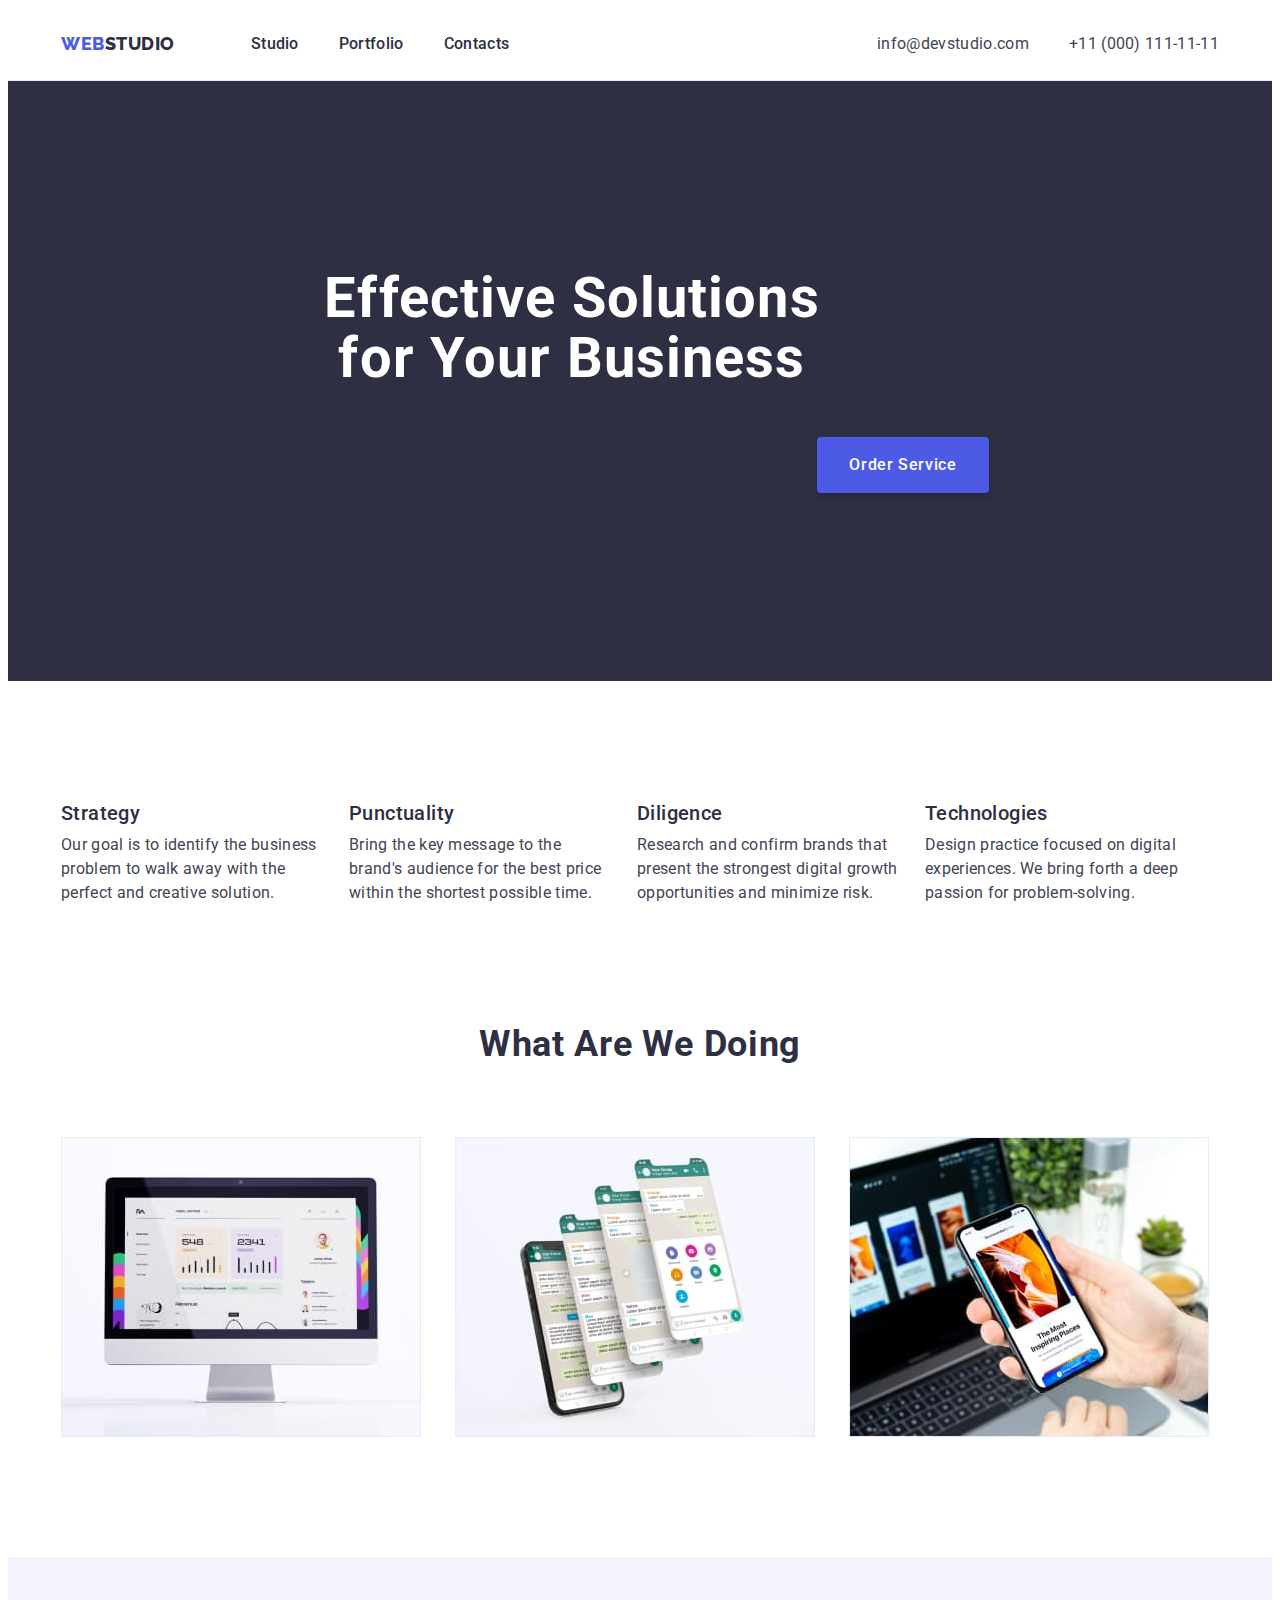
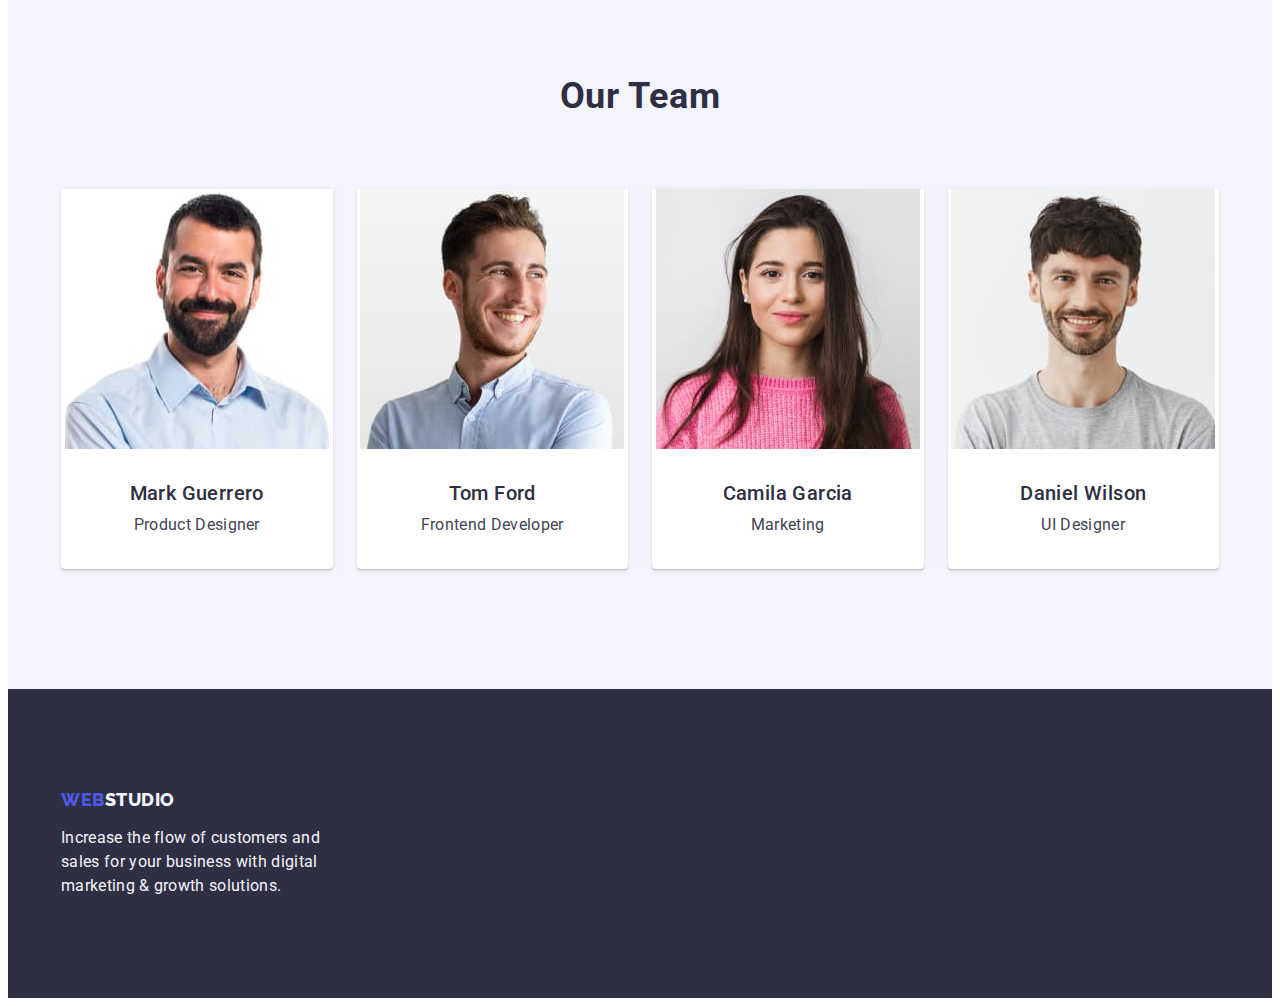
==== index.html @ 0e984e7d "Initial commit" ====
<!DOCTYPE html>
<html lang="en">

<head>
    <meta charset="UTF-8">
    <meta http-equiv="X-UA-Compatible" content="IE=edge">
    <meta name="viewport" content="width=device-width, initial-scale=1.0">
    <link rel="preconnect" href="https://fonts.googleapis.com">
    <link rel="preconnect" href="https://fonts.gstatic.com" crossorigin>
    <link
        href="https://fonts.googleapis.com/css2?family=Raleway:wght@800&amp;family=Roboto:wght@400;500;700;900&amp;display=swap"
        rel="stylesheet">
    <link rel="stylesheet" href="https://cdnjs.cloudflare.com/ajax/libs/modern-normalize/2.0.0/modern-normalize.min.css"
        integrity="sha512-4xo8blKMVCiXpTaLzQSLSw3KFOVPWhm/TRtuPVc4WG6kUgjH6J03IBuG7JZPkcWMxJ5huwaBpOpnwYElP/m6wg=="
        crossorigin="anonymous" referrerpolicy="no-referrer">
    <title>WebStudio</title>
    <link rel="stylesheet" href="./css/styles.css">
</head>

<body>
    <!-- Header -->
    <header class="header">
        <div class="container-header container">
            <nav class="header-nav">
                <a href="./index.html" class="logo-header link">Web<span class="span-logo">Studio</span></a>
                <ul class="header-menu list">
                    <li class="header-menu-item"><a href="./index.html" class="header-menu-link link">Studio</a></li>
                    <li class="header-menu-item"><a href="./portfolio.html" class="header-menu-link link">Portfolio</a>
                    </li>
                    <li class="header-menu-item"><a href="" class="header-menu-link link">Contacts</a></li>
                </ul>
            </nav>
            <address class="contacts">
                <ul class="contacts-menu list">
                    <li class="contacts-menu-item"><a href="mailto:info@devstudio.com"
                            class="contacts-menu-link link">info@devstudio.com</a></li>
                    <li class="contacts-menu-item"><a href="tel:+110001111111" class="contacts-menu-link link">+11 (000)
                            111-11-11</a></li>
                </ul>
            </address>
        </div>
    </header>

    <!-- Main -->
    <main>
        <section class="section-hero">
            <div class="hero-container container">
                <h1 class="hero-title">Effective Solutions for Your Business</h1>
                <button type="button" class="hero-button">Order Service</button>
            </div>
        </section>

        <section class="section-features">
            <div class="features-container container">
                <h2 hidden class="visually-hidden">Features</h2>
                <ul class="features-list list">
                    <li class="features-item">
                        <h3 class="features-title">Strategy</h3>
                        <p class="features-txt">Our goal is to identify the business problem to walk away with the
                            perfect
                            and creative solution.
                        </p>
                    </li>
                    <li class="features-item">
                        <h3 class="features-title">Punctuality</h3>
                        <p class="features-txt">Bring the key message to the brand's audience for the best price within
                            the
                            shortest possible
                            time.</p>
                    </li>
                    <li class="features-item">
                        <h3 class="features-title">Diligence</h3>
                        <p class="features-txt">Research and confirm brands that present the strongest digital growth
                            opportunities and minimize
                            risk.</p>
                    </li>
                    <li class="features-item">
                        <h3 class="features-title">Technologies</h3>
                        <p class="features-txt">Design practice focused on digital experiences. We bring forth a deep
                            passion for
                            problem-solving.</p>
                    </li>
                </ul>
            </div>
        </section>

        <section class="section-services">
            <div class="services-container container">
                <h2 class="services-title">What are we doing</h2>
                <ul class="services-list list">
                    <li class="services-list-item">
                        <img src="./images/img1.jpg" alt="a computer monitor" width="360" height="300">
                    </li>
                    <li class="services-list-item">
                        <img src="./images/img2.jpg" alt="mobile frontend" width="360" height="300">
                    </li>
                    <li class="services-list-item">
                        <img src="./images/img3.jpg" alt="a laptop and a phone" width="360" height="300">
                    </li>
                </ul>
            </div>
        </section>

        <section class="section-our-team">
            <div class="our-team-container container">
                <h2 class="team-title">Our Team</h2>
                <ul class="team-list list">
                    <li class="team-item">
                        <img src="./images/img4.jpg" alt="Mark Guerrero photo" width="264" height="260">
                        <div class="team-intro">
                            <h3 class="team-member">Mark Guerrero</h3>
                            <p class="team-position">Product Designer</p>
                        </div>
                    </li>
                    <li class="team-item">
                        <img src="./images/img5.jpg" alt="Tom Ford photo" width="264" height="260">
                        <div class="team-intro">
                            <h3 class="team-member">Tom Ford</h3>
                            <p class="team-position">Frontend Developer</p>
                        </div>
                    </li>
                    <li class="team-item">
                        <img src="./images/img6.jpg" alt="Camila Garcia photo" width="264" height="260">
                        <div class="team-intro">
                            <h3 class="team-member">Camila Garcia</h3>
                            <p class="team-position">Marketing</p>
                        </div>
                    </li>
                    <li class="team-item">
                        <img src="./images/img7.jpg" alt="Daniel Wilson photo" width="264" height="260">
                        <div class="team-intro">
                            <h3 class="team-member">Daniel Wilson</h3>
                            <p class="team-position">UI Designer</p>
                        </div>
                    </li>
                </ul>
            </div>
        </section>
    </main>

    <!-- Footer -->
    <footer class="footer">
        <div class="footer-container container">
            <a href="./index.html" class="logo-footer link">Web<span class="span-logo-footer">Studio</span></a>
            <p class="footer-txt">Increase the flow of customers and sales for your business with digital marketing &
                growth
                solutions.</p>
        </div>
    </footer>
</body>

</html>
---- css/styles.css ----
:root {
  --primary-brand: #4d5ae5;
  --pressed-state: #404bbf;
  --dark-color: #2e2f42;
  --light-color: #f4f4fd;
  --body-color: #434455;
  --white-background: #ffffff;
}

h1,
h2,
h3,
h4,
h5,
h6,
p {
  margin: 0;
}

img {
  display: block;
}

.visually-hidden {
  position: absolute;
  width: 1px;
  height: 1px;
  margin: -1px;
  border: 0;
  padding: 0;

  white-space: nowrap;
  clip-path: inset(100%);
  clip: rect(0 0 0 0);
  overflow: hidden;
}

body {
  font-family: "Roboto", sans-serif;
  background-color: #ffffff;
  color: #434455;
}

.span-logo {
  color: var(--dark-color);
}

/* page wrapper */

.container {
  width: 1158px;
  padding-right: 15px;
  padding-left: 15px;
  margin: 0 auto;
}

.link {
  text-decoration: none;
}

.list {
  list-style: none;
  padding-left: 0;
  margin: 0;
}

/* header */

.container-header {
  display: flex;
  justify-content: space-between;
  align-items: center;
}
.header {
  background-color: var(--white-background);
  padding: 24px;
  border-bottom: 1px solid #e7e9fc;
}

.header-menu {
  display: flex;
  gap: 40px;
}

.logo-header {
  font-family: "Raleway", sans-serif;
  font-weight: 800;
  font-size: 18px;
  line-height: 1.17;
  letter-spacing: 0.03em;
  text-transform: uppercase;
  color: var(--primary-brand);
  display: flex;
  align-self: center;
  margin-right: 76px;
}

.header-menu-link {
  font-weight: 500;
  font-size: 16px;
  line-height: 1.5;
  letter-spacing: 0.02em;
  color: var(--dark-color);
  padding-top: 24px;
  padding-bottom: 24px;
}

.contacts {
  font-style: normal;
  display: flex;
  margin-left: 332px;
}

.contacts-menu {
  display: flex;
  gap: 40px;
}

.header-nav {
  display: flex;
  align-items: center;
}

.contacts-menu-link {
  font-style: normal;
  font-size: 16px;
  line-height: 1.5;
  letter-spacing: 0.02em;
  color: var(--body-color);
}

.header-menu-link:hover,
.header-menu-link:focus {
  color: var(--pressed-state);
}

.contacts-menu-link:hover,
.contacts-menu-link:focus {
  color: var(--pressed-state);
}

/* hero */

.section-hero {
  background-color: var(--dark-color);
  padding: 188px 0px;
}

.hero-container {
  display: flex;
  flex-direction: column;
  padding: 0 316px;
}

.hero-title {
  font-weight: 700;
  font-size: 56px;
  line-height: 1.07;
  letter-spacing: 0.02em;
  text-align: center;
  color: var(--white-background);
  max-width: 496px;
  padding-bottom: 48px;
}

.hero-button {
  display: block;
  min-width: 169px;
  height: 56px;
  border: none;
  font-family: inherit;
  font-weight: 500;
  font-size: 16px;
  line-height: 1.5;
  letter-spacing: 0.04em;
  cursor: pointer;
  color: var(--white-background);
  background-color: var(--primary-brand);
  padding: 16px 32px;
  align-self: center;
  border-radius: 4px;
  box-shadow: 0px 4px 4px rgba(0, 0, 0, 0.15);
}

.hero-button:hover,
.hero-button:focus {
  background-color: var(--pressed-state);
}

/* features */

.section-features {
  background-color: var(--white-background);
  padding: 120px 0;
}

.features-list {
  display: flex;
  gap: 24px;
}

.features-item {
  width: 264px;
}

.features-item > h3 {
  margin-bottom: 8px;
}

.features-title {
  font-weight: 500;
  font-size: 20px;
  line-height: 1.2;
  letter-spacing: 0.02em;
  color: var(--dark-color);
}

.features-txt {
  font-size: 16px;
  line-height: 1.5;
  letter-spacing: 0.02em;
  color: #434455;
}

/* services */

.section-services {
  background-color: var(--white-background);
  padding-bottom: 120px;
}

.services-title {
  font-weight: 700;
  font-size: 36px;
  line-height: 1.11;
  text-align: center;
  letter-spacing: 0.02em;
  text-transform: capitalize;
  color: var(--dark-color);
  margin-bottom: 72px;
}

.services-list {
  display: flex;
  gap: 24px;
}

.services-list-item {
  width: calc((100% - 48px) / 3);
}
/* our team */

.section-our-team {
  background-color: var(--light-color);
  padding: 120px 0;
}

.team-item {
  display: flex;
  flex-direction: column;
  width: calc((100% - 3 * 24px) / 4);
  background-color: #ffffff;
  box-shadow: 0px 1px 6px rgba(46, 47, 66, 0.08),
    0px 1px 1px rgba(46, 47, 66, 0.16), 0px 2px 1px rgba(46, 47, 66, 0.08);
  border-radius: 0px 0px 4px 4px;
  justify-content: center;
  align-items: center;
}

.team-list {
  display: flex;
  gap: 24px;
}
.team-title {
  font-weight: 700;
  font-size: 36px;
  line-height: 1.11;
  letter-spacing: 0.02em;
  text-align: center;
  text-transform: capitalize;
  color: var(--dark-color);
  margin-bottom: 72px;
}

.team-member {
  font-weight: 500;
  font-size: 20px;
  line-height: 1.2;
  letter-spacing: 0.02em;
  color: var(--dark-color);
}

.team-position {
  font-size: 16px;
  line-height: 1.5;
  letter-spacing: 0.02em;
  color: #434455;
}

.team-intro {
  padding: 32px 16px;
}

.team-member {
  text-align: center;
  margin-bottom: 8px;
}

.team-position {
  text-align: center;
}
/* footer */

.logo-footer {
  font-family: "Raleway", sans-serif;
  font-weight: 800;
  font-size: 18px;
  line-height: 1.17;
  letter-spacing: 0.03em;
  text-transform: uppercase;
  color: var(--primary-brand);
  margin-bottom: 16px;
  display: inline-block;
}

.span-logo-footer {
  color: var(--light-color);
}

.footer {
  background-color: var(--dark-color);
  padding: 100px 0;
}

.footer-txt {
  font-family: "Roboto", sans-serif;
  font-size: 16px;
  line-height: 1.5;
  letter-spacing: 0.02em;
  color: var(--light-color);
  width: 264px;
}

/* portfolio */
.section-portfolio-display {
  background-color: var(--white-background);
  padding-top: 96px;
  padding-bottom: 120px;
}

.portfolio-button {
  font-family: inherit;
  font-weight: 500;
  font-size: 16px;
  line-height: 1.5;
  text-align: center;
  letter-spacing: 0.04em;
  cursor: pointer;
  color: var(--primary-brand);
  background-color: var(--light-color);
  padding: 12px 24px;
  border: 1px solid #e7e9fc;
  border-radius: 4px;
}

.portfolio-button:hover,
.portfolio-button:focus {
  background-color: var(--pressed-state);
  color: #ffffff;
  border: 1px solid transparent;
  box-shadow: 0px 3px 1px rgba(0, 0, 0, 0.1), 0px 2px 1px rgba(0, 0, 0, 0.08),
    0px 2px 2px rgba(0, 0, 0, 0.12);
  border-radius: 4px;
}

.project-item-name {
  font-weight: 500;
  font-size: 20px;
  line-height: 1.2;
  letter-spacing: 0.02em;
  color: var(--dark-color);
  margin-bottom: 8px;
}

.project-item-type {
  font-size: 16px;
  line-height: 1.5;
  letter-spacing: 0.02em;
  color: #434455;
}

.portfolio-list {
  display: flex;
  gap: 24px;
  align-items: center;
  justify-content: center;
  margin-bottom: 72px;
}

.project-list {
  display: flex;
  flex-wrap: wrap;
}

.portfolio-box {
  padding: 32px 16px;
  border: 1px solid #e7e9fc;
  border-top: none;
}

.project-item {
  margin-right: 24px;
  margin-bottom: 48px;
}

.project-item:nth-child(3) {
  margin-right: 0;
}
.project-item:nth-child(6) {
  margin-right: 0;
}
.project-item:nth-child(9) {
  margin-right: 0;
  margin-bottom: 0;
}
.project-item:nth-child(7) {
  margin-bottom: 0;
}
.project-item:nth-child(8) {
  margin-bottom: 0;
}
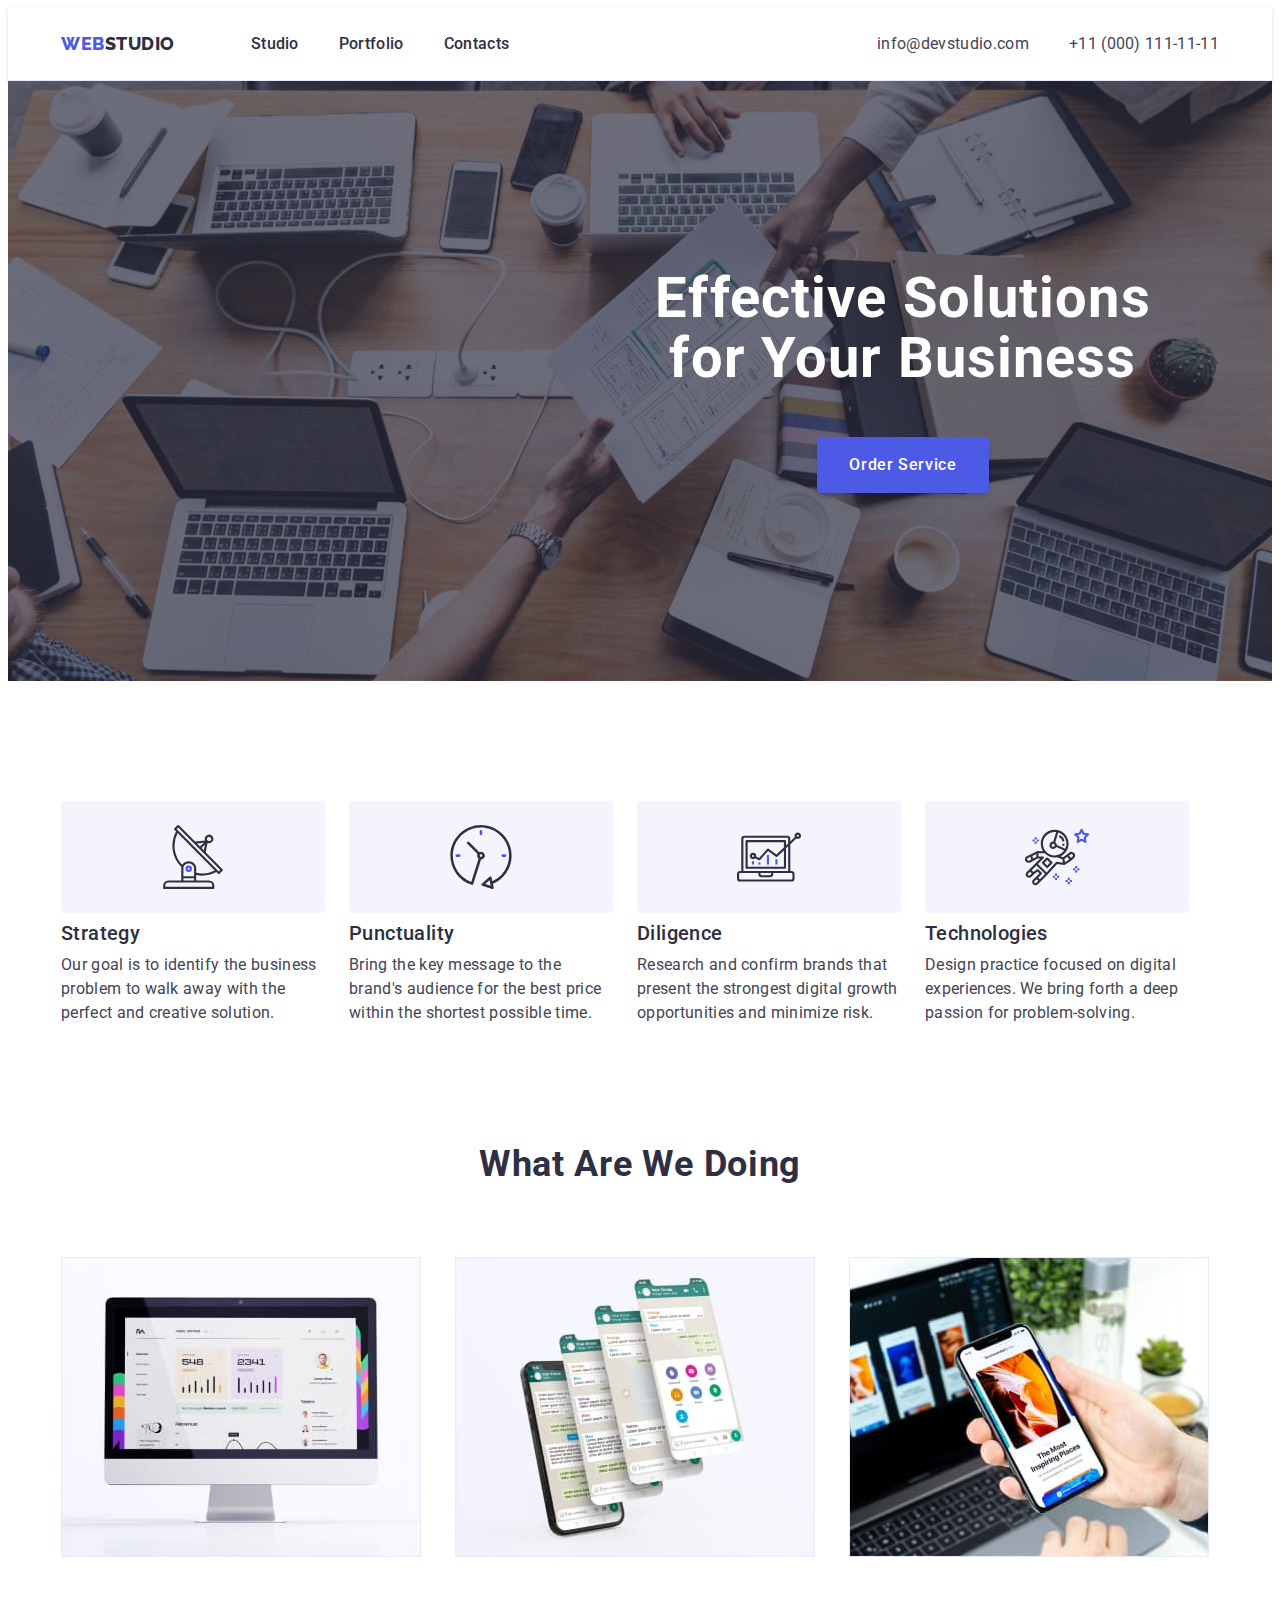
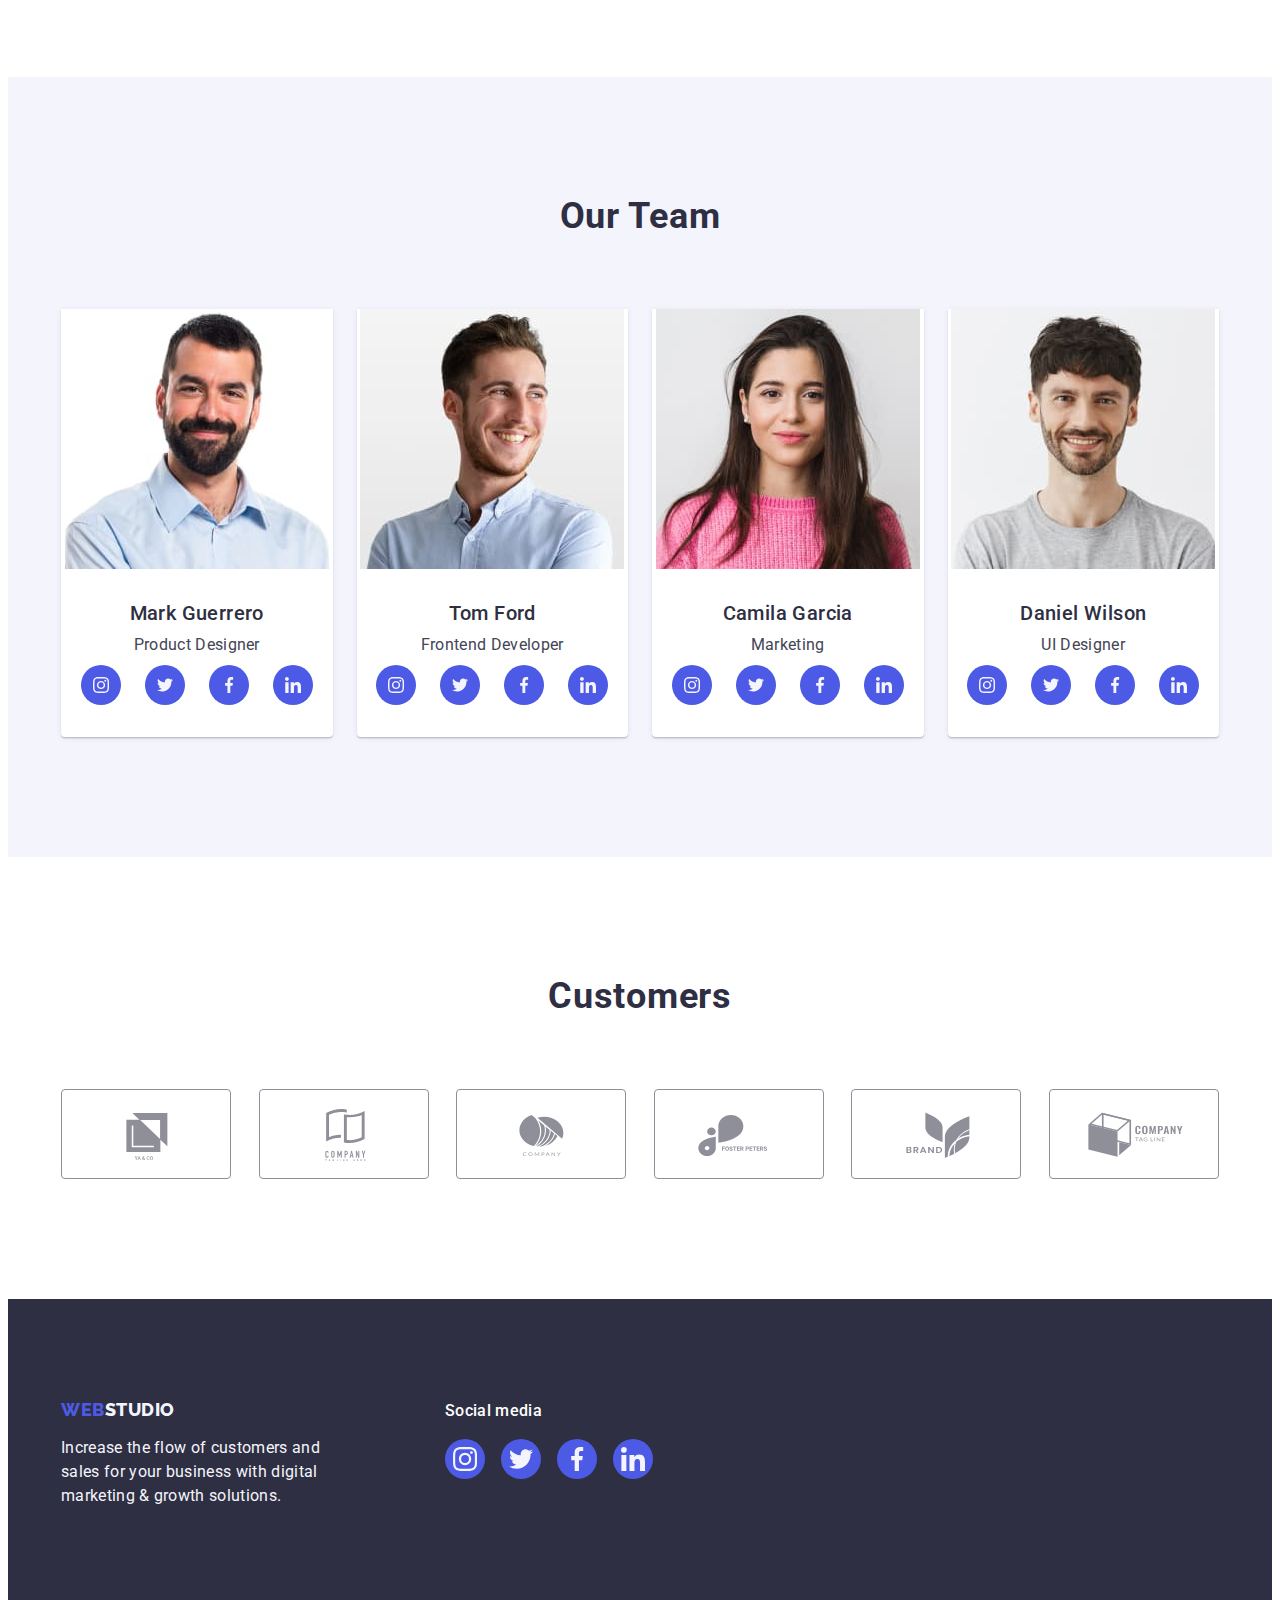
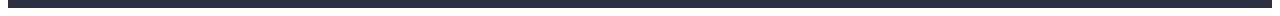
==== commit d70a87d0: "hw 4" ====
--- a/index.html
+++ b/index.html
@@ -24,8 +24,10 @@
             <nav class="header-nav">
                 <a href="./index.html" class="logo-header link">Web<span class="span-logo">Studio</span></a>
                 <ul class="header-menu list">
-                    <li class="header-menu-item"><a href="./index.html" class="header-menu-link link">Studio</a></li>
-                    <li class="header-menu-item"><a href="./portfolio.html" class="header-menu-link link">Portfolio</a>
+                    <li class="header-menu-item"><a href="./index.html" class="header-menu-link link">Studio</a>
+                    </li>
+                    <li class="header-menu-item"><a href="./portfolio.html"
+                            class="header-menu-link link portfolio">Portfolio</a>
                     </li>
                     <li class="header-menu-item"><a href="" class="header-menu-link link">Contacts</a></li>
                 </ul>
@@ -46,7 +48,7 @@
         <section class="section-hero">
             <div class="hero-container container">
                 <h1 class="hero-title">Effective Solutions for Your Business</h1>
-                <button type="button" class="hero-button">Order Service</button>
+                <button type="button" class="hero-button" data-modal-open">Order Service</button>
             </div>
         </section>
 
@@ -55,6 +57,11 @@
                 <h2 hidden class="visually-hidden">Features</h2>
                 <ul class="features-list list">
                     <li class="features-item">
+                        <div class="features-item-block">
+                            <svg class="features-item-icon" width="64" height="64">
+                                <use href="./images/icons.svg#icon-antenna"></use>
+                            </svg>
+                        </div>
                         <h3 class="features-title">Strategy</h3>
                         <p class="features-txt">Our goal is to identify the business problem to walk away with the
                             perfect
@@ -62,6 +69,11 @@
                         </p>
                     </li>
                     <li class="features-item">
+                        <div class="features-item-block">
+                            <svg class="features-item-icon" width="64" height="64">
+                                <use href="./images/icons.svg#icon-clock"></use>
+                            </svg>
+                        </div>
                         <h3 class="features-title">Punctuality</h3>
                         <p class="features-txt">Bring the key message to the brand's audience for the best price within
                             the
@@ -69,12 +81,22 @@
                             time.</p>
                     </li>
                     <li class="features-item">
+                        <div class="features-item-block">
+                            <svg class="features-item-icon" width="64" height="64">
+                                <use href="./images/icons.svg#icon-diagram"></use>
+                            </svg>
+                        </div>
                         <h3 class="features-title">Diligence</h3>
                         <p class="features-txt">Research and confirm brands that present the strongest digital growth
                             opportunities and minimize
                             risk.</p>
                     </li>
                     <li class="features-item">
+                        <div class="features-item-block">
+                            <svg class="features-item-icon" width="64" height="64">
+                                <use href="./images/icons.svg#icon-astronaut"></use>
+                            </svg>
+                        </div>
                         <h3 class="features-title">Technologies</h3>
                         <p class="features-txt">Design practice focused on digital experiences. We bring forth a deep
                             passion for
@@ -110,6 +132,28 @@
                         <div class="team-intro">
                             <h3 class="team-member">Mark Guerrero</h3>
                             <p class="team-position">Product Designer</p>
+                            <ul class="team-socials list">
+                                <li class="team-socials-item"><a href="" target="_blank" rel="noopener noreferrer"
+                                        class="team-socials-link link">
+                                        <svg class="team-socials-icon" width="16" height="16">
+                                            <use href="./images/icons.svg#icon-instagram"></use>
+                                        </svg></a></li>
+                                <li class="team-socials-item"><a href="" target="_blank" rel="noopener noreferrer"
+                                        class="team-socials-link link">
+                                        <svg class="team-socials-icon" width="16" height="16">
+                                            <use href="./images/icons.svg#icon-twitter"></use>
+                                        </svg></a></li>
+                                <li class="team-socials-item"><a href="" target="_blank" rel="noopener noreferrer"
+                                        class="team-socials-link link">
+                                        <svg class="team-socials-icon" width="16" height="16">
+                                            <use href="./images/icons.svg#icon-facebook"></use>
+                                        </svg></a></li>
+                                <li class="team-socials-item"><a href="" target="_blank" rel="noopener noreferrer"
+                                        class="team-socials-link link">
+                                        <svg class="team-socials-icon" width="16" height="16">
+                                            <use href="./images/icons.svg#icon-linkedin"></use>
+                                        </svg></a></li>
+                            </ul>
                         </div>
                     </li>
                     <li class="team-item">
@@ -117,6 +161,28 @@
                         <div class="team-intro">
                             <h3 class="team-member">Tom Ford</h3>
                             <p class="team-position">Frontend Developer</p>
+                            <ul class="team-socials list">
+                                <li class="team-socials-item"><a href="" target="_blank" rel="noopener noreferrer"
+                                        class="team-socials-link link">
+                                        <svg class="team-socials-icon" width="16" height="16">
+                                            <use href="./images/icons.svg#icon-instagram"></use>
+                                        </svg></a></li>
+                                <li class="team-socials-item"><a href="" target="_blank" rel="noopener noreferrer"
+                                        class="team-socials-link link">
+                                        <svg class="team-socials-icon" width="16" height="16">
+                                            <use href="./images/icons.svg#icon-twitter"></use>
+                                        </svg></a></li>
+                                <li class="team-socials-item"><a href="" target="_blank" rel="noopener noreferrer"
+                                        class="team-socials-link link">
+                                        <svg class="team-socials-icon" width="16" height="16">
+                                            <use href="./images/icons.svg#icon-facebook"></use>
+                                        </svg></a></li>
+                                <li class="team-socials-item"><a href="" target="_blank" rel="noopener noreferrer"
+                                        class="team-socials-link link">
+                                        <svg class="team-socials-icon" width="16" height="16">
+                                            <use href="./images/icons.svg#icon-linkedin"></use>
+                                        </svg></a></li>
+                            </ul>
                         </div>
                     </li>
                     <li class="team-item">
@@ -124,6 +190,28 @@
                         <div class="team-intro">
                             <h3 class="team-member">Camila Garcia</h3>
                             <p class="team-position">Marketing</p>
+                            <ul class="team-socials list">
+                                <li class="team-socials-item"><a href="" target="_blank" rel="noopener noreferrer"
+                                        class="team-socials-link link">
+                                        <svg class="team-socials-icon" width="16" height="16">
+                                            <use href="./images/icons.svg#icon-instagram"></use>
+                                        </svg></a></li>
+                                <li class="team-socials-item"><a href="" target="_blank" rel="noopener noreferrer"
+                                        class="team-socials-link link">
+                                        <svg class="team-socials-icon" width="16" height="16">
+                                            <use href="./images/icons.svg#icon-twitter"></use>
+                                        </svg></a></li>
+                                <li class="team-socials-item"><a href="" target="_blank" rel="noopener noreferrer"
+                                        class="team-socials-link link">
+                                        <svg class="team-socials-icon" width="16" height="16">
+                                            <use href="./images/icons.svg#icon-facebook"></use>
+                                        </svg></a></li>
+                                <li class="team-socials-item"><a href="" target="_blank" rel="noopener noreferrer"
+                                        class="team-socials-link link">
+                                        <svg class="team-socials-icon" width="16" height="16">
+                                            <use href="./images/icons.svg#icon-linkedin"></use>
+                                        </svg></a></li>
+                            </ul>
                         </div>
                     </li>
                     <li class="team-item">
@@ -131,7 +219,79 @@
                         <div class="team-intro">
                             <h3 class="team-member">Daniel Wilson</h3>
                             <p class="team-position">UI Designer</p>
-                        </div>
+                            <ul class="team-socials list">
+                                <li class="team-socials-item"><a href="" target="_blank" rel="noopener noreferrer"
+                                        class="team-socials-link link">
+                                        <svg class="team-socials-icon" width="16" height="16">
+                                            <use href="./images/icons.svg#icon-instagram"></use>
+                                        </svg></a></li>
+                                <li class="team-socials-item"><a href="" target="_blank" rel="noopener noreferrer"
+                                        class="team-socials-link link">
+                                        <svg class="team-socials-icon" width="16" height="16">
+                                            <use href="./images/icons.svg#icon-twitter"></use>
+                                        </svg></a></li>
+                                <li class="team-socials-item"><a href="" target="_blank" rel="noopener noreferrer"
+                                        class="team-socials-link link">
+                                        <svg class="team-socials-icon" width="16" height="16">
+                                            <use href="./images/icons.svg#icon-facebook"></use>
+                                        </svg></a></li>
+                                <li class="team-socials-item"><a href="" target="_blank" rel="noopener noreferrer"
+                                        class="team-socials-link link">
+                                        <svg class="team-socials-icon" width="16" height="16">
+                                            <use href="./images/icons.svg#icon-linkedin"></use>
+                                        </svg></a></li>
+                            </ul>
+                        </div>
+                    </li>
+                </ul>
+            </div>
+        </section>
+
+        <section class="section-customers">
+            <div class="customers-container container">
+                <h2 class="customers-title">Customers</h2>
+                <ul class="customers-list list">
+                    <li class="customers-item">
+                        <a href="" target="_blank" rel="noopener noreferrer" class="customers-item-link link">
+                            <svg class="customers-item-icon" width="104" height="56">
+                                <use href="./images/icons.svg#icon-client1"></use>
+                            </svg>
+                        </a>
+                    </li>
+                    <li class="customers-item">
+                        <a href="" target="_blank" rel="noopener noreferrer" class="customers-item-link link">
+                            <svg class="customers-item-icon" width="104" height="56">
+                                <use href="./images/icons.svg#icon-client2"></use>
+                            </svg>
+                        </a>
+                    </li>
+                    <li class="customers-item">
+                        <a href="" target="_blank" rel="noopener noreferrer" class="customers-item-link link">
+                            <svg class="customers-item-icon" width="104" height="56">
+                                <use href="./images/icons.svg#icon-client3"></use>
+                            </svg>
+                        </a>
+                    </li>
+                    <li class="customers-item">
+                        <a href="" target="_blank" rel="noopener noreferrer" class="customers-item-link link">
+                            <svg class="customers-item-icon" width="104" height="56">
+                                <use href="./images/icons.svg#icon-client4"></use>
+                            </svg>
+                        </a>
+                    </li>
+                    <li class="customers-item">
+                        <a href="" target="_blank" rel="noopener noreferrer" class="customers-item-link link">
+                            <svg class="customers-item-icon" width="104" height="56">
+                                <use href="./images/icons.svg#icon-client5"></use>
+                            </svg>
+                        </a>
+                    </li>
+                    <li class="customers-item">
+                        <a href="" target="_blank" rel="noopener noreferrer" class="customers-item-link link">
+                            <svg class="customers-item-icon" width="104" height="56">
+                                <use href="./images/icons.svg#icon-client6"></use>
+                            </svg>
+                        </a>
                     </li>
                 </ul>
             </div>
@@ -141,12 +301,59 @@
     <!-- Footer -->
     <footer class="footer">
         <div class="footer-container container">
-            <a href="./index.html" class="logo-footer link">Web<span class="span-logo-footer">Studio</span></a>
-            <p class="footer-txt">Increase the flow of customers and sales for your business with digital marketing &
-                growth
-                solutions.</p>
+            <div class="footer-inf">
+                <a href="./index.html" class="logo-footer link">Web<span class="span-logo-footer">Studio</span></a>
+                <p class="footer-txt">Increase the flow of customers and sales for your business with digital marketing
+                    &
+                    growth
+                    solutions.</p>
+            </div>
+
+            <div class="footer-social">
+                <p class="footer-social-text">Social media</p>
+                <ul class="footer-social-list list">
+                    <li>
+                        <a href="" target="_blank" rel="noopener noreferrer" class="footer-social-link link">
+                            <svg class="footer-social-icon" width="24" height="24">
+                                <use href="./images/icons.svg#icon-instagram"></use>
+                            </svg>
+                        </a>
+                    </li>
+                    <li>
+                        <a href="" target="_blank" rel="noopener noreferrer" class="footer-social-link link">
+                            <svg class="footer-social-icon" width="24" height="24">
+                                <use href="./images/icons.svg#icon-twitter"></use>
+                            </svg>
+                        </a>
+                    </li>
+                    <li>
+                        <a href="" target="_blank" rel="noopener noreferrer" class="footer-social-link link">
+                            <svg class="footer-social-icon" width="24" height="24">
+                                <use href="./images/icons.svg#icon-facebook"></use>
+                            </svg>
+                        </a>
+                    </li>
+                    <li>
+                        <a href="" target="_blank" rel="noopener noreferrer" class="footer-social-link link">
+                            <svg class="footer-social-icon" width="24" height="24">
+                                <use href="./images/icons.svg#icon-linkedin"></use>
+                            </svg>
+                        </a>
+                    </li>
+                </ul>
+            </div>
         </div>
     </footer>
+    <div class="backdrop is-hidden" data-modal>
+        <div class="modal">
+            <button type="button" class="modal-button" data-modal-close>
+                <svg width="8" height="8" class="modal-button-icon">
+                    <use href="./images/icons.svg#icon-close-cross"></use>
+                </svg>
+            </button>
+        </div>
+    </div>
+    <script src="./js/modal.js"></script>
 </body>
 
 </html>--- a/css/styles.css
+++ b/css/styles.css
@@ -5,6 +5,7 @@
   --light-color: #f4f4fd;
   --body-color: #434455;
   --white-background: #ffffff;
+  --transition-effect: 250ms cubic-bezier(0.4, 0, 0.2, 1);
 }
 
 h1,
@@ -41,10 +42,6 @@
   color: #434455;
 }
 
-.span-logo {
-  color: var(--dark-color);
-}
-
 /* page wrapper */
 
 .container {
@@ -66,15 +63,22 @@
 
 /* header */
 
+.span-logo {
+  color: var(--dark-color);
+}
+
 .container-header {
   display: flex;
   justify-content: space-between;
   align-items: center;
 }
+
 .header {
   background-color: var(--white-background);
   padding: 24px;
   border-bottom: 1px solid #e7e9fc;
+  box-shadow: 0px 2px 1px rgba(46, 47, 66, 0.08),
+    0px 1px 1px rgba(46, 47, 66, 0.16), 0px 1px 6px rgba(46, 47, 66, 0.08);
 }
 
 .header-menu {
@@ -101,8 +105,7 @@
   line-height: 1.5;
   letter-spacing: 0.02em;
   color: var(--dark-color);
-  padding-top: 24px;
-  padding-bottom: 24px;
+  padding: 24px 0;
 }
 
 .contacts {
@@ -144,6 +147,16 @@
 .section-hero {
   background-color: var(--dark-color);
   padding: 188px 0px;
+  background-image: linear-gradient(
+      rgba(46, 47, 66, 0.7),
+      rgba(46, 47, 66, 0.7)
+    ),
+    url(../images/people-office.jpg);
+  background-repeat: no-repeat;
+  background-size: cover;
+  background-position: center;
+  margin: 0 auto;
+  max-width: 1440px;
 }
 
 .hero-container {
@@ -161,6 +174,7 @@
   color: var(--white-background);
   max-width: 496px;
   padding-bottom: 48px;
+  margin: auto;
 }
 
 .hero-button {
@@ -177,9 +191,11 @@
   color: var(--white-background);
   background-color: var(--primary-brand);
   padding: 16px 32px;
+  margin: auto;
   align-self: center;
   border-radius: 4px;
   box-shadow: 0px 4px 4px rgba(0, 0, 0, 0.15);
+  transition: background-color var(--transition-effect);
 }
 
 .hero-button:hover,
@@ -220,6 +236,17 @@
   line-height: 1.5;
   letter-spacing: 0.02em;
   color: #434455;
+}
+
+.features-item-block {
+  background: var(--light-color);
+  border-radius: 4px;
+  width: 264px;
+  height: 112px;
+  margin-bottom: 8px;
+  display: flex;
+  align-items: center;
+  justify-content: center;
 }
 
 /* services */
@@ -309,6 +336,81 @@
 .team-position {
   text-align: center;
 }
+
+.team-socials {
+  display: flex;
+  justify-content: center;
+  align-items: center;
+  gap: 24px;
+  margin-top: 8px;
+}
+
+.team-socials-link {
+  width: 40px;
+  height: 40px;
+  background-color: var(--primary-brand);
+  border-radius: 50%;
+  display: flex;
+  align-items: center;
+  justify-content: center;
+  transition: background-color var(--pressed-state);
+}
+
+.team-socials-link:hover,
+.team-socials-link:focus {
+  background-color: var(--pressed-state);
+}
+
+/* customers */
+
+.section-customers {
+  background-color: var(--white-background);
+  padding: 120px 0;
+}
+.customers-title {
+  font-weight: 700;
+  font-size: 36px;
+  line-height: 1.11;
+  text-align: center;
+  letter-spacing: 0.02em;
+  text-transform: capitalize;
+  color: var(--dark-color);
+  margin-bottom: 72px;
+}
+
+.customers-list {
+  display: flex;
+  justify-content: space-between;
+  gap: 24px;
+}
+
+.customers-item-link {
+  display: flex;
+  justify-content: center;
+  align-items: center;
+  border: 1px solid;
+  border-radius: 4px;
+  border-color: #8e8f99;
+  width: 168px;
+  height: 88px;
+  transition: border-color var(--pressed-state);
+}
+
+.customers-item-link:hover,
+.customers-item-link:focus {
+  border-color: var(--pressed-state);
+  color: var(--pressed-state);
+}
+
+.customers-item-icon {
+  fill: #8e8f99;
+}
+
+.customers-item-link:hover .customers-item-icon,
+.customers-item-link:focus .customers-item-icon {
+  fill: #404bbf;
+}
+
 /* footer */
 
 .logo-footer {
@@ -341,7 +443,46 @@
   width: 264px;
 }
 
+.footer-inf {
+  margin-right: 120px;
+}
+
+.footer-social-text {
+  font-weight: 500;
+  font-size: 16px;
+  line-height: 1.5;
+  letter-spacing: 0.02em;
+  color: var(--white-background);
+  margin-bottom: 16px;
+}
+
+.footer-social-list {
+  display: flex;
+  gap: 16px;
+}
+
+.footer-social-link {
+  width: 40px;
+  height: 40px;
+  background-color: var(--primary-brand);
+  border-radius: 50%;
+  display: flex;
+  align-items: center;
+  justify-content: center;
+  transition: background-color var(--pressed-state);
+}
+
+.footer-social-link:hover,
+.footer-social-link:focus {
+  background-color: #31d0aa;
+}
+
+.footer-container {
+  display: flex;
+  align-items: baseline;
+}
 /* portfolio */
+
 .section-portfolio-display {
   background-color: var(--white-background);
   padding-top: 96px;
@@ -429,3 +570,95 @@
 .project-item:nth-child(8) {
   margin-bottom: 0;
 }
+
+.portfolio-cover {
+  position: relative;
+  overflow: hidden;
+}
+
+.portfolio-cover-txt {
+  position: absolute;
+  top: 0;
+  left: 0;
+  height: 100%;
+  transform: translateY(100%);
+  padding: 40px 32px;
+  font-size: 16px;
+  line-height: 1.5;
+  letter-spacing: 0.02em;
+  color: var(--light-color);
+  background-color: var(--primary-brand);
+  transition: transform var(--transition-effect);
+}
+
+.project-link:hover .portfolio-cover-txt,
+.project-link:focus .portfolio-cover-txt {
+  transform: translateY(0%);
+}
+
+/* backdrop */
+.backdrop {
+  position: fixed;
+  top: 0;
+  z-index: 999;
+  width: 100%;
+  height: 100%;
+  background-color: rgba(46, 47, 66, 0.4);
+  transition: opacity var(--transition-effect),
+    visibility var(--transition-effect);
+}
+
+.modal {
+  position: absolute;
+  top: 50%;
+  left: 50%;
+  width: 408px;
+  min-height: 584px;
+  background-color: #fcfcfc;
+  box-shadow: 0px 1px 1px rgba(0, 0, 0, 0.14), 0px 1px 3px rgba(0, 0, 0, 0.12),
+    0px 2px 1px rgba(0, 0, 0, 0.2);
+  border-radius: 4px;
+  transform: translate(-50%, -50%) scaleX(1);
+  transition: transform var(--transition-effect);
+}
+
+.modal-button {
+  position: absolute;
+  display: flex;
+  align-items: center;
+  justify-content: center;
+  padding: 0;
+  right: 24px;
+  top: 24px;
+  width: 24px;
+  height: 24px;
+  background-color: #e7e9fc;
+  border: 1px solid rgba(0, 0, 0, 0.1);
+  border-radius: 50%;
+  cursor: pointer;
+  transition: background-color var(--transition-effect),
+    border var(--transition-effect);
+}
+
+.modal-button:hover,
+.modal-button:focus {
+  background-color: #404bbf;
+  border: none;
+  fill: #ffffff;
+}
+
+.is-hidden {
+  visibility: hidden;
+  opacity: 0;
+  pointer-events: none;
+}
+
+.modal-button-icon {
+  fill: #2e2f42;
+  transition: fill var(--transition-effect);
+}
+
+.modal-button:hover .modal-button-icon,
+.modal-button:focus .modal-button-icon {
+  fill: #ffffff;
+}
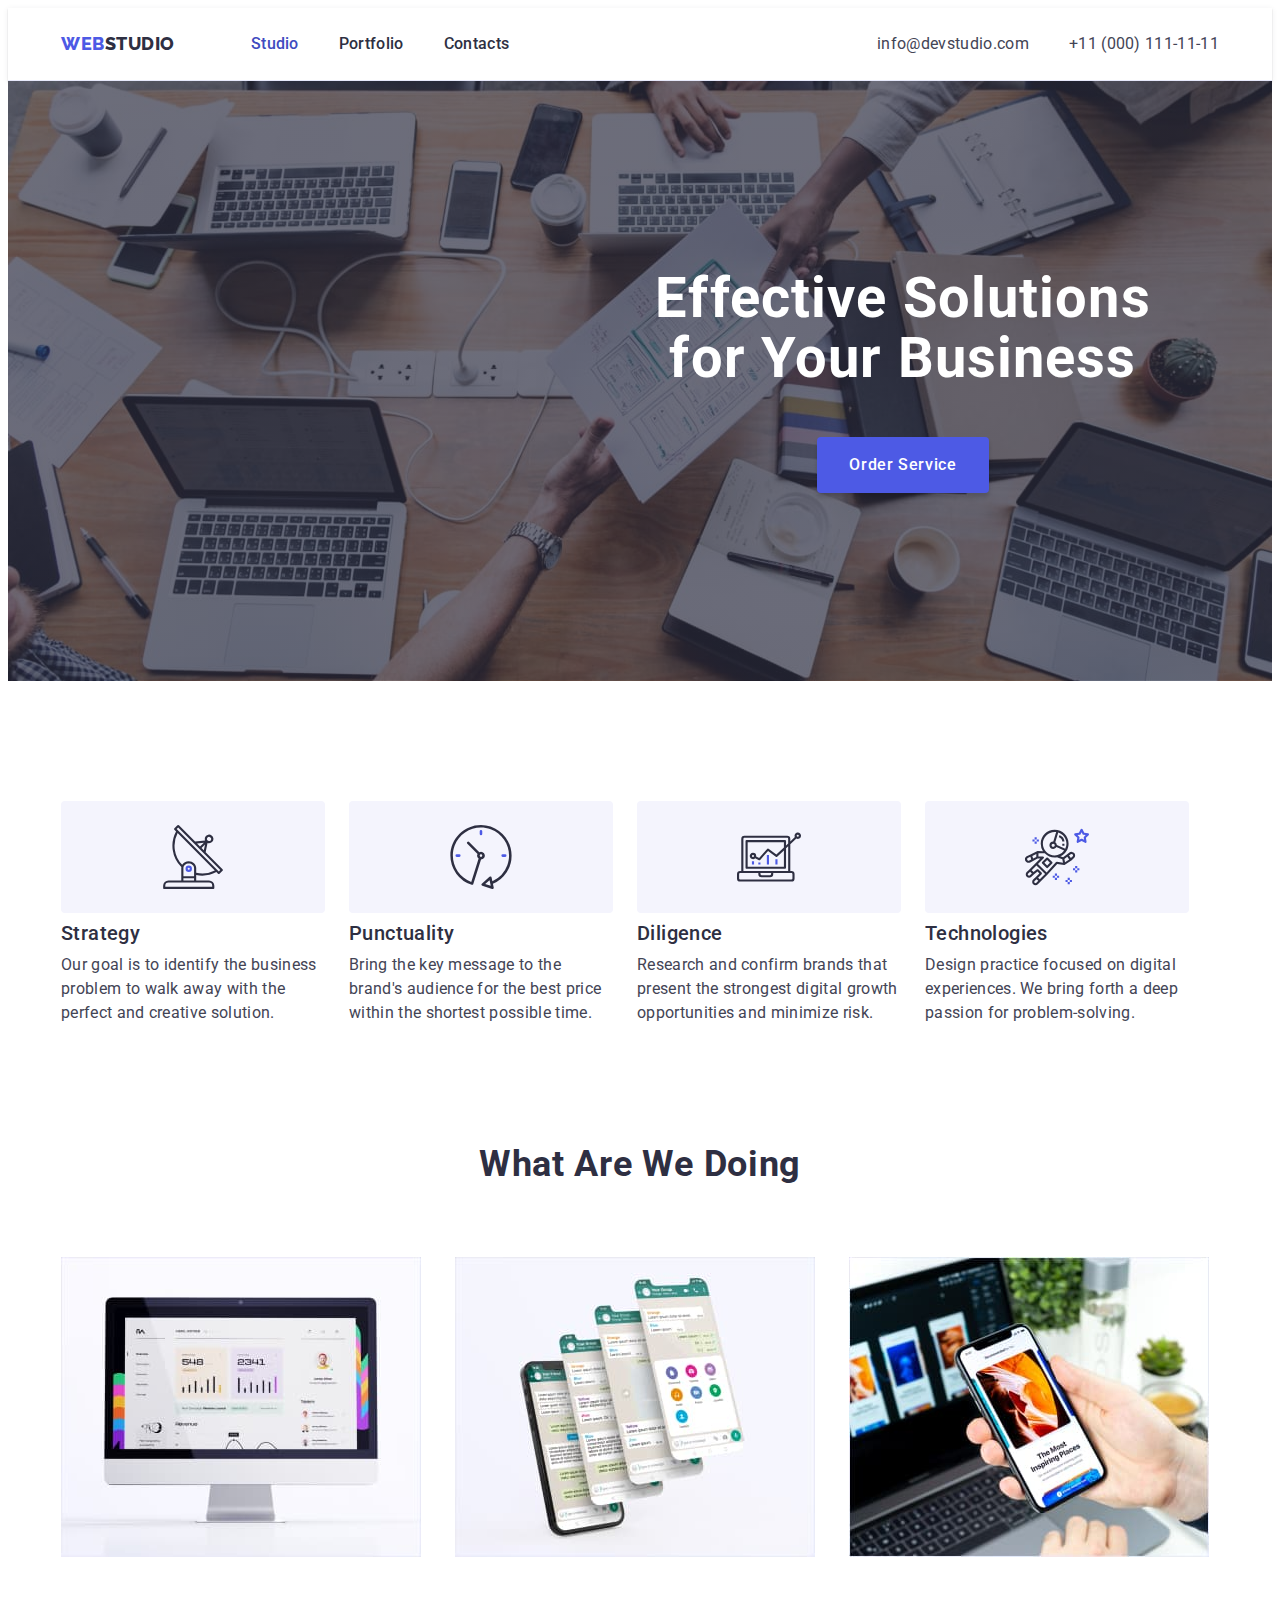
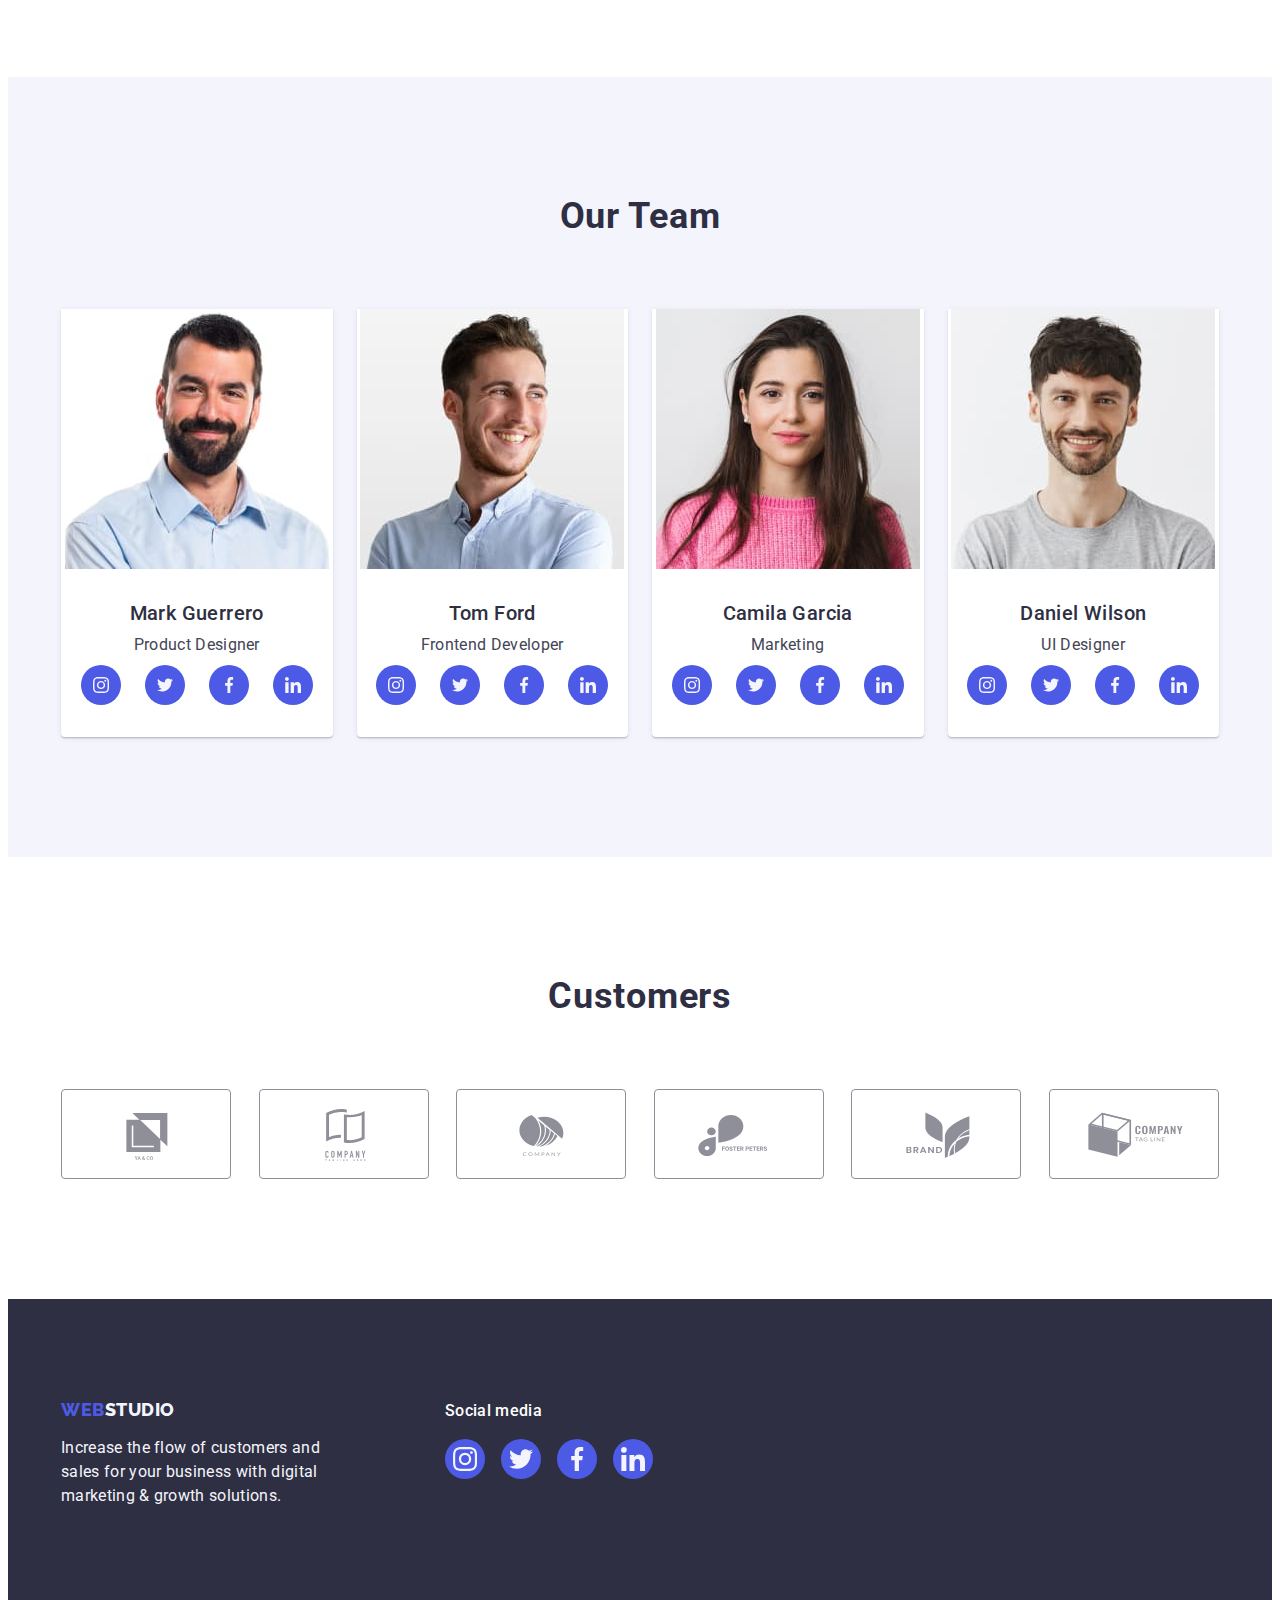
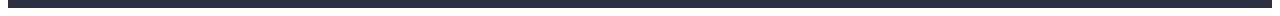
==== commit 8c1e6171: "hw" ====
--- a/index.html
+++ b/index.html
@@ -24,7 +24,7 @@
             <nav class="header-nav">
                 <a href="./index.html" class="logo-header link">Web<span class="span-logo">Studio</span></a>
                 <ul class="header-menu list">
-                    <li class="header-menu-item"><a href="./index.html" class="header-menu-link link">Studio</a>
+                    <li class="header-menu-item"><a href="./index.html" class="header-menu-link link current">Studio</a>
                     </li>
                     <li class="header-menu-item"><a href="./portfolio.html"
                             class="header-menu-link link portfolio">Portfolio</a>
@@ -48,7 +48,7 @@
         <section class="section-hero">
             <div class="hero-container container">
                 <h1 class="hero-title">Effective Solutions for Your Business</h1>
-                <button type="button" class="hero-button" data-modal-open">Order Service</button>
+                <button type="button" class="hero-button" data-modal-open>Order Service</button>
             </div>
         </section>
 
@@ -312,28 +312,28 @@
             <div class="footer-social">
                 <p class="footer-social-text">Social media</p>
                 <ul class="footer-social-list list">
-                    <li>
+                    <li class="footer-social-item">
                         <a href="" target="_blank" rel="noopener noreferrer" class="footer-social-link link">
                             <svg class="footer-social-icon" width="24" height="24">
                                 <use href="./images/icons.svg#icon-instagram"></use>
                             </svg>
                         </a>
                     </li>
-                    <li>
+                    <li class="footer-social-item">
                         <a href="" target="_blank" rel="noopener noreferrer" class="footer-social-link link">
                             <svg class="footer-social-icon" width="24" height="24">
                                 <use href="./images/icons.svg#icon-twitter"></use>
                             </svg>
                         </a>
                     </li>
-                    <li>
+                    <li class="footer-social-item">
                         <a href="" target="_blank" rel="noopener noreferrer" class="footer-social-link link">
                             <svg class="footer-social-icon" width="24" height="24">
                                 <use href="./images/icons.svg#icon-facebook"></use>
                             </svg>
                         </a>
                     </li>
-                    <li>
+                    <li class="footer-social-item">
                         <a href="" target="_blank" rel="noopener noreferrer" class="footer-social-link link">
                             <svg class="footer-social-icon" width="24" height="24">
                                 <use href="./images/icons.svg#icon-linkedin"></use>
@@ -344,6 +344,7 @@
             </div>
         </div>
     </footer>
+    <!-- Modal -->
     <div class="backdrop is-hidden" data-modal>
         <div class="modal">
             <button type="button" class="modal-button" data-modal-close>
--- a/css/styles.css
+++ b/css/styles.css
@@ -106,35 +106,55 @@
   letter-spacing: 0.02em;
   color: var(--dark-color);
   padding: 24px 0;
-}
-
-.contacts {
-  font-style: normal;
-  display: flex;
-  margin-left: 332px;
-}
-
-.contacts-menu {
-  display: flex;
-  gap: 40px;
-}
-
-.header-nav {
-  display: flex;
-  align-items: center;
-}
-
-.contacts-menu-link {
-  font-style: normal;
-  font-size: 16px;
-  line-height: 1.5;
-  letter-spacing: 0.02em;
-  color: var(--body-color);
+  transition: color 250ms cubic-bezier(0.4, 0, 0.2, 1);
 }
 
 .header-menu-link:hover,
 .header-menu-link:focus {
   color: var(--pressed-state);
+}
+
+.current {
+  position: relative;
+}
+
+.current::after {
+  content: "";
+  position: absolute;
+  left: 0;
+  bottom: -1px;
+  height: 4px;
+  background-color: #404bbf;
+  border-radius: 2px;
+}
+
+.header-menu-link.current {
+  color: #404bbf;
+}
+
+.contacts {
+  font-style: normal;
+  display: flex;
+  margin-left: 332px;
+}
+
+.contacts-menu {
+  display: flex;
+  gap: 40px;
+}
+
+.header-nav {
+  display: flex;
+  align-items: center;
+}
+
+.contacts-menu-link {
+  font-style: normal;
+  font-size: 16px;
+  line-height: 1.5;
+  letter-spacing: 0.02em;
+  color: var(--body-color);
+  transition: color 250ms cubic-bezier(0.4, 0, 0.2, 1);
 }
 
 .contacts-menu-link:hover,
@@ -325,7 +345,7 @@
 }
 
 .team-intro {
-  padding: 32px 16px;
+  padding: 32px 0;
 }
 
 .team-member {
@@ -353,12 +373,16 @@
   display: flex;
   align-items: center;
   justify-content: center;
-  transition: background-color var(--pressed-state);
+  transition: background-color 250ms cubic-bezier(0.4, 0, 0.2, 1);
 }
 
 .team-socials-link:hover,
 .team-socials-link:focus {
   background-color: var(--pressed-state);
+}
+
+.team-socials-icon {
+  fill: #f4f4fd;
 }
 
 /* customers */
@@ -393,7 +417,9 @@
   border-color: #8e8f99;
   width: 168px;
   height: 88px;
-  transition: border-color var(--pressed-state);
+  color: #8e8f99;
+  transition: border-color 250ms cubic-bezier(0.4, 0, 0.2, 1),
+    color 250ms cubic-bezier(0.4, 0, 0.2, 1);
 }
 
 .customers-item-link:hover,
@@ -469,7 +495,8 @@
   display: flex;
   align-items: center;
   justify-content: center;
-  transition: background-color var(--pressed-state);
+  transition: background-color background-color 250ms
+    cubic-bezier(0.4, 0, 0.2, 1);
 }
 
 .footer-social-link:hover,
@@ -481,6 +508,11 @@
   display: flex;
   align-items: baseline;
 }
+
+.footer-social-icon {
+  fill: #f4f4fd;
+}
+
 /* portfolio */
 
 .section-portfolio-display {
@@ -502,6 +534,10 @@
   padding: 12px 24px;
   border: 1px solid #e7e9fc;
   border-radius: 4px;
+  transition: color 250ms cubic-bezier(0.4, 0, 0.2, 1),
+    background-color 250ms cubic-bezier(0.4, 0, 0.2, 1),
+    border-color 250ms cubic-bezier(0.4, 0, 0.2, 1),
+    box-shadow 250ms cubic-bezier(0.4, 0, 0.2, 1);
 }
 
 .portfolio-button:hover,
@@ -589,6 +625,21 @@
   color: var(--light-color);
   background-color: var(--primary-brand);
   transition: transform var(--transition-effect);
+}
+
+.project-link {
+  display: block;
+  transition: box-shadow 250ms cubic-bezier(0.4, 0, 0.2, 1);
+}
+
+.project-link:hover {
+  box-shadow: 0px 1px 6px rgba(46, 47, 66, 0.08),
+    0px 1px 1px rgba(46, 47, 66, 0.16), 0px 2px 1px rgba(46, 47, 66, 0.08);
+}
+
+.project-link:focus {
+  box-shadow: 0px 1px 6px rgba(46, 47, 66, 0.08),
+    0px 1px 1px rgba(46, 47, 66, 0.16), 0px 2px 1px rgba(46, 47, 66, 0.08);
 }
 
 .project-link:hover .portfolio-cover-txt,
@@ -640,7 +691,12 @@
     border var(--transition-effect);
 }
 
-.modal-button:hover,
+.modal-button:hover {
+  background-color: #404bbf;
+  border: none;
+  fill: #ffffff;
+}
+
 .modal-button:focus {
   background-color: #404bbf;
   border: none;
@@ -658,7 +714,9 @@
   transition: fill var(--transition-effect);
 }
 
-.modal-button:hover .modal-button-icon,
+.modal-button:hover .modal-button-icon {
+  fill: #ffffff;
+}
 .modal-button:focus .modal-button-icon {
   fill: #ffffff;
 }
